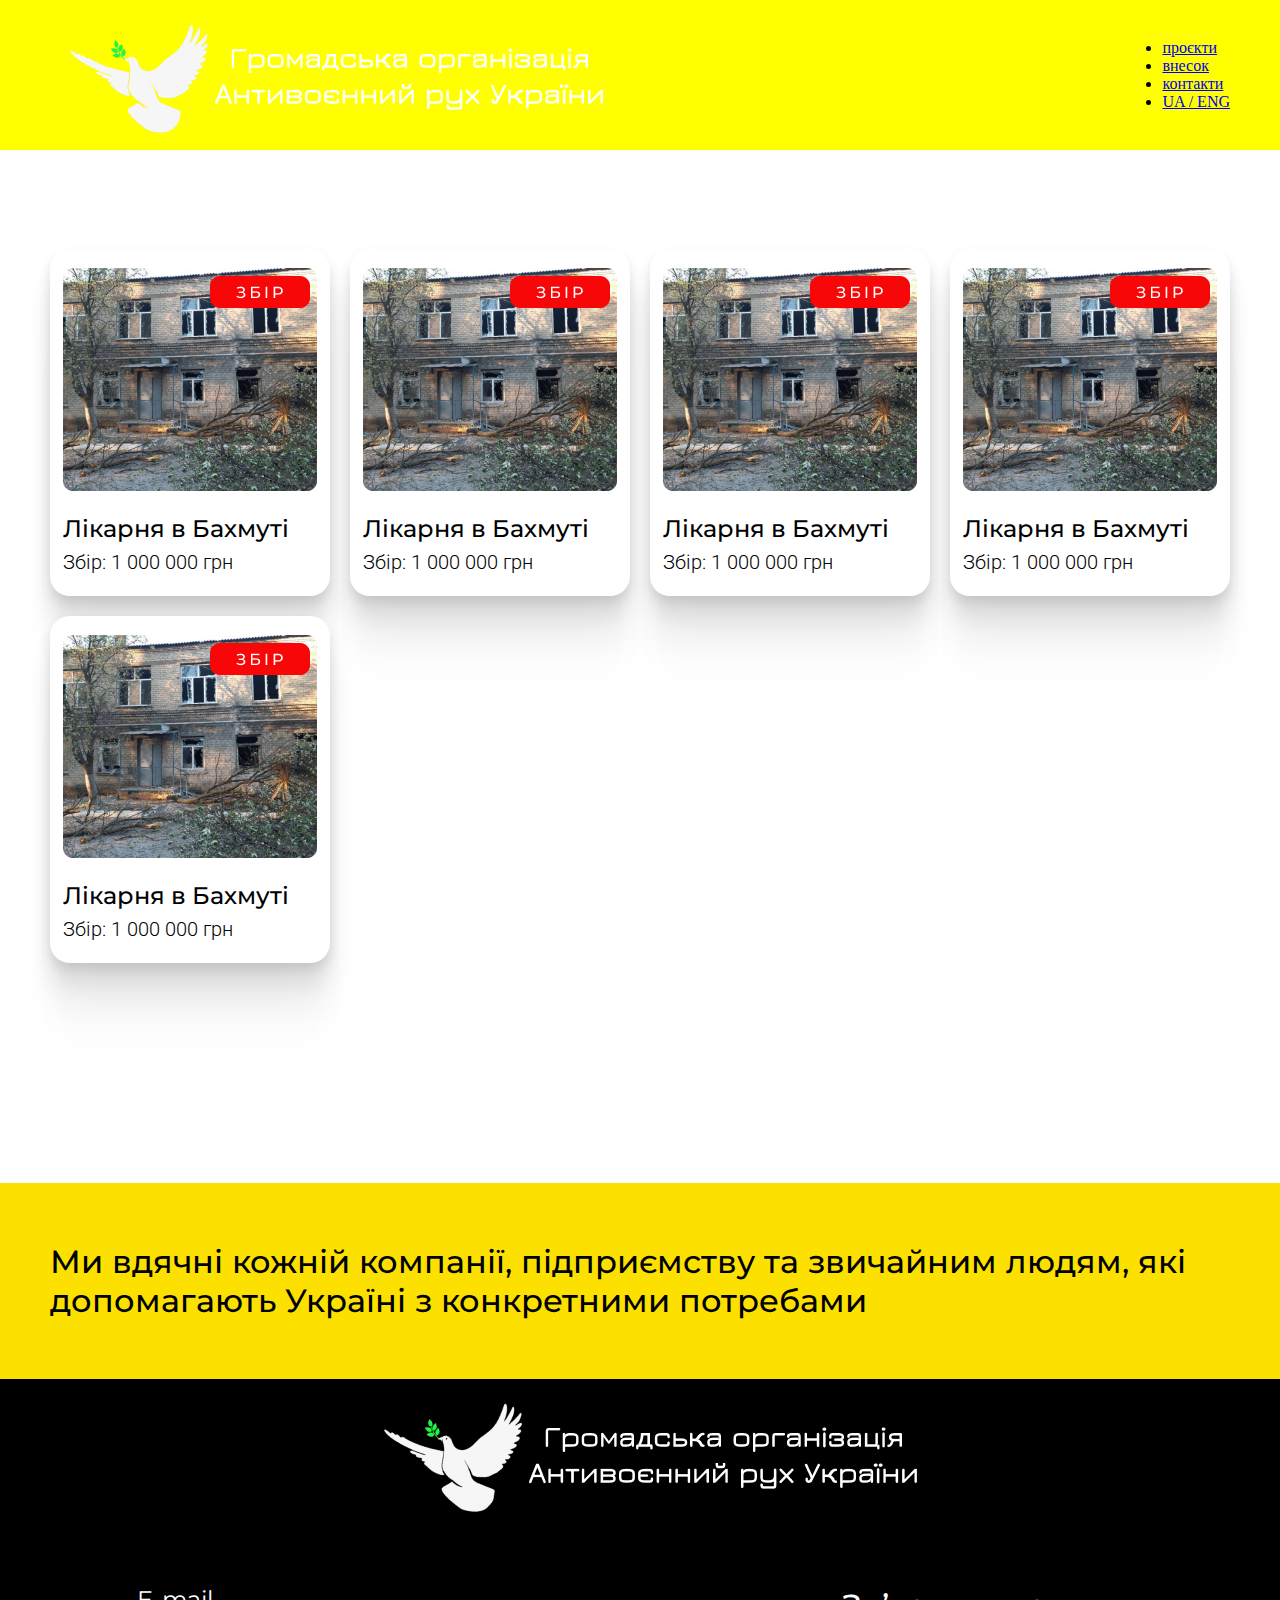
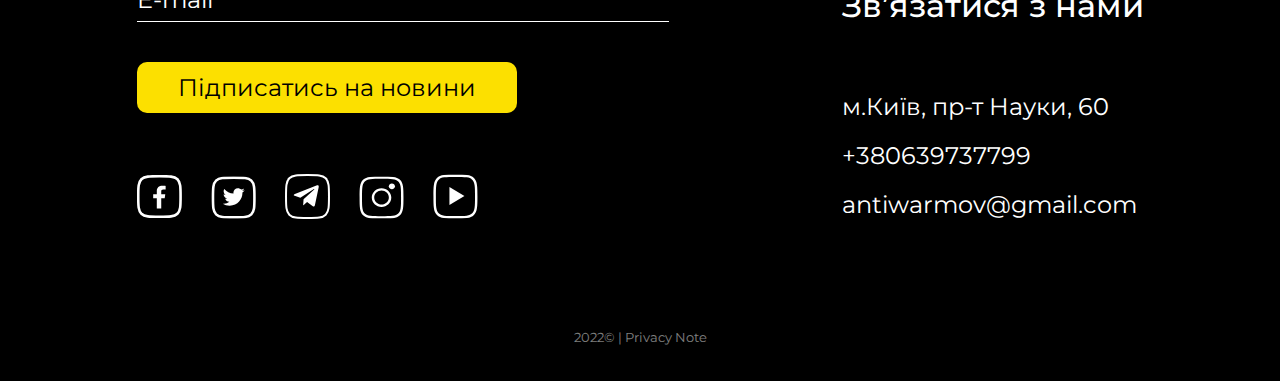
==== projects.html @ b01fefed "add burger" ====
<!doctype html>
<html lang="en">
<head>
    <meta charset="UTF-8">
    <meta name="viewport"
          content="width=device-width, user-scalable=no, initial-scale=1.0, maximum-scale=1.0, minimum-scale=1.0">
    <meta http-equiv="X-UA-Compatible" content="ie=edge">
    <title>Projects</title>
    <link rel="stylesheet" href="css/style.css">
</head>
<body>
<header class="header_main">
  <div class="container">
    <div class="logo">
      <img src="images/logo_3.png" alt="logo">
    </div>
    <nav>
      <ul>
        <li><a class="header_link" target="_blank" href="projects.html">проєкти</a> </li>
        <li><a class="header_link"  href="#">внесок</a> </li>
        <li><a class="header_link"  href="#">контакти</a> </li>
        <li><a class="header_link" href="#">UA / ENG </a> </li>
      </ul>
    </nav>
  </div>
</header>
<main>
    <section class="project">
        <div class="container">
            <div class="project_box">
                <div class="project_item">
                    <div class="project_image">
                        <img src="images/hospital.jpg" alt="Hospital">
                    </div>
                    <h4>Лікарня в Бахмуті</h4>
                    <a href="#">Збір: 1 000 000 грн  </a>
                </div>
                <div class="project_item">
                    <div class="project_image">
                        <img src="images/hospital.jpg" alt="Hospital">
                    </div>
                    <h4>Лікарня в Бахмуті</h4>
                    <a href="#">Збір: 1 000 000 грн  </a>
                </div>
                <div class="project_item">
                    <div class="project_image">
                        <img src="images/hospital.jpg" alt="Hospital">
                    </div>
                    <h4>Лікарня в Бахмуті</h4>
                    <a href="#">Збір: 1 000 000 грн  </a>
                </div>
                <div class="project_item">
                    <div class="project_image">
                        <img src="images/hospital.jpg" alt="Hospital">
                    </div>
                    <h4>Лікарня в Бахмуті</h4>
                    <a href="#">Збір: 1 000 000 грн  </a>
                </div>
                <div class="project_item">
                    <div class="project_image">
                        <img src="images/hospital.jpg" alt="Hospital">
                    </div>
                    <h4>Лікарня в Бахмуті</h4>
                    <a href="#">Збір: 1 000 000 грн  </a>
                </div>
            </div>

        </div>
    </section>
    <section class="graceful">
        <div class="container">
            <p>Ми вдячні кожній компанії, підприємству та звичайним людям, які допомагають Україні з конкретними потребами</p>
        </div>
    </section>
</main>
<footer>
    <div class="container">
        <div class="logo">
            <img src="images/logo_3.png" alt="logo">
        </div>
        <div class="footer_box">
            <div class="box_items">
                <form action="#" method=# class="items_form">
                    <input type="email" placeholder="E-mail">
                    <button type="submit">Підписатись на новини</button>
                </form>
                <div class="footer_links">
                    <a href="#" target="_blank"><img src="images/facebook_footer.svg" alt="Facebook"> </a>
                    <a href="#" target="_blank"><img src="images/twitter_footer.svg" alt="Twitter"> </a>
                    <a href="#" target="_blank"><img src="images/telegram_footer.svg" alt="Telegram"> </a>
                    <a href="#" target="_blank"><img src="images/instagram_footer.svg" alt="Instagram"> </a>
                    <a href="#" target="_blank"><img src="images/youtube_footer.svg" alt="Youtube"> </a>
                </div>
            </div>
            <ul class="list">
                <li>Зв’язатися з нами</li>
                <li>м.Київ, пр-т Науки, 60</li>
                <li>+380639737799</li>
                <li>antiwarmov@gmail.com</li>
            </ul>
        </div>
        <p class="text">2022© | Privacy Note</p>
    </div>
</footer>
</body>
</html>
---- css/style.css ----
@import url("https://fonts.googleapis.com/css2?family=Montserrat:wght@300;400;500;700&family=Roboto:wght@300&display=swap");
* {
  padding: 0;
  margin: 0;
  box-sizing: border-box;
}

.container {
  max-width: 1180px;
  margin: auto;
}

.header_main {
  background-color: yellow;
  position: static;
}

header {
  position: absolute;
  width: 100%;
}
header .container {
  display: flex;
  justify-content: space-between;
  align-items: center;
}
header .container .logo {
  max-width: 553px;
  position: relative;
  z-index: 3;
}
header .container .logo img {
  width: 100%;
  display: block;
}
@media screen and (max-width: 767px) {
  header .container .nav-but-wrap {
    display: inline-block;
  }
}
header .container .nav ul {
  display: flex;
}
@media screen and (max-width: 975px) {
  header .container .nav ul {
    display: block;
  }
}
header .container .nav ul li {
  list-style: none;
  margin-right: 49px;
}
@media screen and (max-width: 1130px) {
  header .container .nav ul li {
    margin-right: 23px;
  }
}
@media screen and (max-width: 975px) {
  header .container .nav ul li {
    margin-top: 15px;
  }
}
header .container .nav ul li:last-of-type {
  margin-right: 0;
}
header .container .nav ul li .header_link:hover {
  color: #979797;
}
header .container .nav ul li a {
  display: inline-block;
  text-decoration: none;
  font-family: "Montserrat", sans-serif;
  font-style: normal;
  font-weight: 700;
  font-size: 21px;
  line-height: 32px;
  text-align: center;
  text-transform: uppercase;
  color: #FFFFFF;
}
@media screen and (max-width: 1060px) {
  header .container .nav ul li a {
    font-size: 17px;
  }
}
@media screen and (max-width: 975px) {
  header .container .nav ul li a {
    font-size: 21px;
  }
}
header .container .nav ul li a:hover {
  color: yellow;
}
header .container .nav .burger_links {
  display: none;
  margin-bottom: 102px;
}
header .container .nav .burger_links a {
  margin-right: 25px;
  text-decoration: none;
}
header .container .nav .burger_links a:last-of-type {
  margin-right: 0;
}
header .container .nav .burger_links a img:hover {
  transform: scale(1.2);
}

.main_banner {
  background-image: url("../images/main_banner.png");
  background-size: cover;
  height: 100vh;
}
.main_banner .container .main_box {
  padding-top: 250px;
}
@media screen and (max-width: 1150px) {
  .main_banner .container .main_box {
    display: flex;
    flex-direction: column;
    align-items: center;
  }
}
.main_banner .container .main_box h2 {
  font-family: "Montserrat", sans-serif;
  font-style: normal;
  font-weight: 400;
  font-size: 32px;
  line-height: 38px;
  color: #FFFFFF;
  max-width: 540px;
  margin-bottom: 60px;
}
@media screen and (max-width: 1150px) {
  .main_banner .container .main_box h2 {
    font-size: 25px;
    margin-bottom: 30px;
    line-height: 34px;
  }
}
@media screen and (max-width: 975px) {
  .main_banner .container .main_box h2 {
    margin-bottom: 24px;
  }
}
@media screen and (max-width: 499px) {
  .main_banner .container .main_box h2 {
    font-size: 22px;
    margin-bottom: 15px;
  }
}
@media screen and (max-width: 350px) {
  .main_banner .container .main_box h2 {
    font-size: 20px;
    margin-bottom: 10px;
  }
}
.main_banner .container .main_box a {
  font-family: "Montserrat", sans-serif;
  font-style: normal;
  font-weight: 400;
  font-size: 24px;
  line-height: 29px;
  display: inline-block;
  color: #000000;
  text-decoration: none;
  background: #FCE000;
  border-radius: 10px;
  padding: 10px 48px;
  max-width: 299px;
  margin-bottom: 21px;
}
@media screen and (max-width: 1150px) {
  .main_banner .container .main_box a {
    margin-bottom: 17px;
  }
}
@media screen and (max-width: 975px) {
  .main_banner .container .main_box a {
    margin-bottom: 13px;
  }
}
@media screen and (max-width: 499px) {
  .main_banner .container .main_box a {
    padding: 8px 40px;
    margin-bottom: 10px;
  }
}
.main_banner .container .main_box a:hover {
  background-color: royalblue;
  color: yellow;
}
.main_banner .container .main_box h4 {
  font-family: "Montserrat", sans-serif;
  font-style: normal;
  font-weight: 400;
  font-size: 25px;
  line-height: 29px;
  display: flex;
  align-items: center;
  text-align: justify;
  color: #FFFFFF;
}
@media screen and (max-width: 1150px) {
  .main_banner .container .main_box {
    font-size: 20px;
  }
}
@media screen and (max-width: 350px) {
  .main_banner .container .main_box {
    font-size: 18px;
  }
}

.power {
  padding: 60px 0;
}
.power .container {
  display: flex;
  justify-content: space-between;
  align-items: center;
}
@media screen and (max-width: 1080px) {
  .power .container {
    flex-direction: column;
    justify-content: space-between;
    align-items: center;
  }
}
.power .container .power_box {
  max-width: 591px;
}
.power .container .power_box h1 {
  font-family: "Montserrat", sans-serif;
  font-style: normal;
  font-weight: 700;
  font-size: 110px;
  line-height: 76px;
  text-align: center;
  color: #000000;
  max-width: 591px;
  margin-bottom: 15px;
}
@media screen and (max-width: 610px) {
  .power .container .power_box h1 {
    font-size: 90px;
  }
}
@media screen and (max-width: 482px) {
  .power .container .power_box h1 {
    font-size: 80px;
  }
}
@media screen and (max-width: 423px) {
  .power .container .power_box h1 {
    font-size: 70px;
  }
}
@media screen and (max-width: 350px) {
  .power .container .power_box h1 {
    font-size: 60px;
  }
}
.power .container .power_box h3 {
  font-family: "Montserrat", sans-serif;
  font-style: normal;
  font-weight: 300;
  font-size: 48px;
  line-height: 70px;
  text-align: center;
  letter-spacing: 0.21em;
  color: #000000;
}
.power .container .power_second_box p {
  font-family: "Roboto", sans-serif;
  font-style: normal;
  font-weight: 300;
  font-size: 32px;
  line-height: 39px;
  color: #000000;
  margin-bottom: 20px;
  max-width: 479px;
}
@media screen and (max-width: 500px) {
  .power .container .power_second_box p {
    margin-left: 10px;
  }
}
.power .container .power_second_box a {
  text-decoration: none;
  background: #FCE000;
  border-radius: 10px;
  padding: 10px 48px;
  font-family: "Montserrat", sans-serif;
  font-style: normal;
  font-weight: 400;
  font-size: 24px;
  line-height: 29px;
  text-align: justify;
  color: #000000;
}
@media screen and (max-width: 500px) {
  .power .container .power_second_box a {
    margin-left: 10px;
  }
}
.power .container .power_second_box a:hover {
  background-color: royalblue;
  color: yellow;
}

.description {
  background-color: #FCE000;
  padding: 46px 0 31px;
}
@media screen and (max-width: 1190px) {
  .description {
    padding: 46px 10px 31px;
  }
}
.description .description_info p {
  font-family: "Roboto", sans-serif;
  font-style: normal;
  font-weight: 300;
  font-size: 24px;
  line-height: 29px;
  text-align: justify;
  color: #000000;
}
.description .description_info p:first-of-type {
  margin-bottom: 54px;
}

.invincibility {
  margin-top: 60px;
}
.invincibility .container {
  box-shadow: 0 258px 103px rgba(0, 0, 0, 0.01), 0 145px 87px rgba(0, 0, 0, 0.05), 0 64px 64px rgba(0, 0, 0, 0.09), 0 16px 35px rgba(0, 0, 0, 0.1), 0 0 0 rgba(0, 0, 0, 0.1);
  border-radius: 20px;
  background: #FFFFFF;
  padding: 60px 0 88px;
  display: flex;
  flex-direction: column;
  justify-content: center;
  align-items: center;
}
@media screen and (max-width: 1100px) {
  .invincibility .container {
    margin-left: 10px;
    margin-right: 10px;
  }
}
.invincibility .container h3 {
  font-family: "Montserrat", sans-serif;
  font-style: normal;
  font-weight: 300;
  font-size: 48px;
  line-height: 70px;
  display: flex;
  align-items: center;
  text-align: center;
  letter-spacing: 0.21em;
  color: #000000;
  max-width: 580px;
  margin-bottom: 20px;
}
@media screen and (max-width: 485px) {
  .invincibility .container h3 {
    font-size: 38px;
  }
}
@media screen and (max-width: 390px) {
  .invincibility .container h3 {
    font-size: 30px;
  }
}
.invincibility .container h4 {
  font-family: "Montserrat", sans-serif;
  font-style: normal;
  font-weight: 400;
  font-size: 32px;
  line-height: 39px;
  display: flex;
  align-items: center;
  text-align: center;
  color: #000000;
  max-width: 980px;
  margin-bottom: 40px;
}
.invincibility .container .invincibility_image {
  max-width: 780px;
  margin-bottom: 60px;
}
.invincibility .container .invincibility_image img {
  display: block;
  width: 100%;
}
.invincibility .container p {
  max-width: 980px;
  margin-bottom: 60px;
  font-family: "Roboto", sans-serif;
  font-style: normal;
  font-weight: 300;
  font-size: 24px;
  line-height: 29px;
  display: flex;
  align-items: center;
  text-align: justify;
  color: #000000;
}
.invincibility .container .invincibility_link a {
  text-decoration: none;
  text-align: justify;
  font-family: "Montserrat", sans-serif;
  font-style: normal;
  font-weight: 400;
  font-size: 24px;
  line-height: 29px;
  color: #000000;
  background: #FCE000;
  border-radius: 10px;
  padding: 10px 53px;
  display: inline-block;
}
.invincibility .container .invincibility_link a:hover {
  background-color: royalblue;
  color: yellow;
}

.find_us {
  margin-top: 60px;
}
.find_us .container {
  background: #FFFFFF;
  box-shadow: 0 132px 53px rgba(0, 0, 0, 0.01), 0 74px 45px rgba(0, 0, 0, 0.05), 0 33px 33px rgba(0, 0, 0, 0.09), 0 8px 18px rgba(0, 0, 0, 0.1), 0 0 0 rgba(0, 0, 0, 0.1);
  border-radius: 20px;
  padding: 40px 0;
}
@media screen and (max-width: 1200px) {
  .find_us .container {
    margin: 0 10px;
  }
}
.find_us .container .find_us_form {
  margin-bottom: 44px;
  display: flex;
  justify-content: space-around;
}
@media screen and (max-width: 857px) {
  .find_us .container .find_us_form {
    flex-direction: column;
    align-items: center;
  }
}
.find_us .container .find_us_form ::placeholder {
  font-family: "Montserrat", sans-serif;
  font-style: normal;
  font-weight: 400;
  font-size: 24px;
  line-height: 29px;
  text-align: justify;
  color: #979797;
}
.find_us .container .find_us_form input {
  width: 479px;
  border-top: 0;
  border-right: 0;
  border-left: 0;
  border-bottom: 1px solid #000000;
  padding: 10px 0;
}
@media screen and (max-width: 857px) {
  .find_us .container .find_us_form input {
    margin-bottom: 20px;
    width: 380px;
  }
}
@media screen and (max-width: 420px) {
  .find_us .container .find_us_form input {
    width: 290px;
  }
}
.find_us .container .find_us_form button {
  padding: 11px 41px;
  background: #FCE000;
  border-radius: 10px;
  border: none;
  font-family: "Montserrat", sans-serif;
  font-style: normal;
  font-weight: 400;
  font-size: 24px;
  line-height: 29px;
  text-align: justify;
  color: #000000;
  cursor: pointer;
  max-width: 380px;
}
@media screen and (max-width: 420px) {
  .find_us .container .find_us_form button {
    max-width: 290px;
    padding: 11px 21px;
    font-size: 18px;
    line-height: 25px;
  }
}
.find_us .container .find_us_form button:hover {
  background-color: royalblue;
  color: yellow;
}
.find_us .container .find_us_links {
  display: flex;
  justify-content: center;
}
.find_us .container .find_us_links a {
  margin-right: 80px;
}
@media screen and (max-width: 420px) {
  .find_us .container .find_us_links a {
    margin-right: 40px;
  }
}
.find_us .container .find_us_links a:last-of-type {
  margin-right: 0;
}

.graceful {
  margin-top: 60px;
  padding: 59px 0;
  background-color: #FCE000;
}
@media screen and (max-width: 1190px) {
  .graceful {
    padding: 59px 10px;
  }
}
.graceful p {
  font-family: "Montserrat", sans-serif;
  font-style: normal;
  font-weight: 500;
  font-size: 32px;
  line-height: 39px;
  color: #000000;
}

.last_news {
  padding: 65px 0;
}
.last_news .container h3 {
  margin-bottom: 33px;
  font-family: "Montserrat", sans-serif;
  font-style: normal;
  font-weight: 500;
  font-size: 36px;
  line-height: 70px;
  text-align: left;
  letter-spacing: 0.21em;
  color: #000000;
}
@media screen and (max-width: 1078px) {
  .last_news .container h3 {
    margin-left: 10px;
  }
}
.last_news .container .last_news_box {
  display: flex;
  flex-wrap: wrap;
  justify-content: space-between;
}
.last_news .container .last_news_box .last_news_items {
  max-width: 553px;
  border-bottom: 1px solid #000000;
  display: flex;
  justify-content: center;
}
@media screen and (max-width: 1078px) {
  .last_news .container .last_news_box .last_news_items {
    margin-top: 20px;
    margin-left: 10px;
  }
}
@media screen and (max-width: 1078px) {
  .last_news .container .last_news_box .last_news_items:nth-child(2) .arrow {
    top: 9px;
    right: -8px;
  }
}
.last_news .container .last_news_box .last_news_items:last-of-type {
  margin-top: 20px;
}
.last_news .container .last_news_box .last_news_items p {
  font-family: "Roboto", sans-serif;
  font-style: normal;
  font-weight: 400;
  font-size: 20px;
  line-height: 29px;
  color: #000000;
  margin-right: 10px;
}
.last_news .container .last_news_box .last_news_items .arrow {
  box-sizing: border-box;
  position: relative;
  top: 27px;
  right: 10px;
  display: inline-block;
  width: 13px;
  height: 13px;
  border-top: 3px solid;
  transform: rotate(46deg);
  border-right: 3px solid;
}
@media screen and (max-width: 1078px) {
  .last_news .container .last_news_box .last_news_items .arrow {
    top: 24px;
  }
}
@media screen and (max-width: 550px) {
  .last_news .container .last_news_box .last_news_items .arrow {
    display: none;
  }
}
.last_news .container .last_news_box .last_news_items .arrow:after {
  content: "";
  display: inline-block;
  box-sizing: border-box;
  position: relative;
  transform: rotate(-45deg);
  width: 14px;
  height: 2px;
  background: currentColor;
  top: -8px;
  right: 3px;
}
.last_news .container .last_news_box a {
  text-decoration: none;
  font-family: "Roboto", sans-serif;
  font-style: normal;
  font-weight: 300;
  font-size: 24px;
  line-height: 29px;
  color: #000000;
  display: inline-block;
}
.last_news .last_news_link {
  margin-top: 40px;
  max-width: 211px;
  border-bottom: 1px solid #000000;
}
@media screen and (max-width: 1078px) {
  .last_news .last_news_link {
    margin-left: 10px;
  }
}
.last_news .last_news_link a {
  text-decoration: none;
  font-family: "Roboto", sans-serif;
  font-style: normal;
  font-weight: 400;
  font-size: 20px;
  line-height: 29px;
  text-align: justify;
  color: #000000;
}

footer {
  background-color: black;
  padding-bottom: 31px;
}
footer .container .logo {
  max-width: 553px;
  margin: auto;
}
footer .container .logo img {
  width: 100%;
  display: block;
}
footer .container .footer_box {
  margin-top: 57px;
  display: flex;
  justify-content: space-around;
}
footer .container .footer_box .box_items .items_form {
  display: flex;
  flex-direction: column;
}
footer .container .footer_box .box_items .items_form ::placeholder {
  font-family: "Montserrat", sans-serif;
  font-style: normal;
  font-weight: 400;
  font-size: 24px;
  line-height: 29px;
  text-align: justify;
  color: white;
}
footer .container .footer_box .box_items .items_form input {
  width: 532px;
  border-bottom: 1px solid #FFFFFF;
  border-top: 0;
  border-right: 0;
  border-left: 0;
  padding: 10px 0;
  background-color: black;
  margin-bottom: 40px;
  color: white;
}
footer .container .footer_box .box_items .items_form button {
  padding: 11px 41px;
  max-width: 380px;
  background: #FCE000;
  border-radius: 10px;
  border: none;
  font-family: "Montserrat", sans-serif;
  font-style: normal;
  font-weight: 400;
  font-size: 24px;
  line-height: 29px;
  text-align: justify;
  color: #000000;
  cursor: pointer;
  margin-bottom: 61px;
}
footer .container .footer_box .box_items .items_form button:hover {
  background-color: royalblue;
  color: yellow;
}
footer .container .footer_box .box_items .footer_links {
  margin-bottom: 102px;
}
footer .container .footer_box .box_items .footer_links a {
  margin-right: 25px;
  text-decoration: none;
}
footer .container .footer_box .box_items .footer_links a:last-of-type {
  margin-right: 0;
}
footer .container .footer_box .box_items .footer_links a img:hover {
  transform: scale(1.2);
}
footer .container .footer_box .list li {
  margin-bottom: 10px;
  font-family: "Montserrat", sans-serif;
  font-style: normal;
  font-weight: 400;
  font-size: 24px;
  line-height: 39px;
  display: flex;
  align-items: center;
  color: #FFFFFF;
}
footer .container .footer_box .list li:hover {
  transform: scale(1.1);
}
footer .container .footer_box .list li:first-of-type {
  font-family: "Montserrat", sans-serif;
  font-style: normal;
  font-weight: 500;
  font-size: 32px;
  line-height: 39px;
  display: flex;
  align-items: center;
  color: #FFFFFF;
  margin-bottom: 62px;
}
footer .container .text {
  font-family: "Montserrat", sans-serif;
  font-style: normal;
  font-weight: 400;
  font-size: 13px;
  line-height: 25px;
  text-align: center;
  color: rgba(255, 255, 255, 0.5);
}

.donations {
  padding-top: 99px;
  padding-bottom: 80px;
}
.donations .container {
  max-width: 950px;
}
.donations .container .donations_box {
  display: flex;
  justify-content: space-between;
  flex-wrap: wrap;
  margin-bottom: 80px;
}
.donations .container .donations_box .owl-stage {
  display: flex;
  justify-content: space-around;
}
.donations .container .donations_box .owl-stage .owl-item {
  max-width: 290px;
}
.donations .container .donations_box .donations_item {
  padding: 19px 13px;
  background: #FFFFFF;
  box-shadow: 0 89px 36px rgba(0, 0, 0, 0.01), 0 50px 30px rgba(0, 0, 0, 0.05), 0 22px 22px rgba(0, 0, 0, 0.09), 0 6px 12px rgba(0, 0, 0, 0.1), 0 0 0 rgba(0, 0, 0, 0.1);
  border-radius: 20px;
}
.donations .container .donations_box .donations_item .donations_image {
  max-width: 254px;
  margin-bottom: 18px;
}
.donations .container .donations_box .donations_item .donations_image img {
  width: 100%;
  display: block;
}
.donations .container .donations_box .donations_item h4 {
  font-family: "Montserrat", sans-serif;
  font-style: normal;
  font-weight: 500;
  font-size: 24px;
  line-height: 39px;
  color: #000000;
}
.donations .container .donations_box .donations_item a {
  font-family: "Roboto", sans-serif;
  text-decoration: none;
  font-style: normal;
  font-weight: 300;
  font-size: 20px;
  line-height: 29px;
  color: #000000;
}
.donations .container .donations_link {
  max-width: 450px;
  margin: auto;
}
.donations .container .donations_link a {
  font-family: "Montserrat", sans-serif;
  font-style: normal;
  font-weight: 400;
  font-size: 22px;
  line-height: 29px;
  color: #FFFFFF;
  text-decoration: none;
  text-align: center;
  display: inline-block;
  padding: 12px 47px;
  background: #000000;
  border-radius: 10px;
}
.donations .container .donations_link a:hover {
  color: black;
  background-color: yellow;
}

.help {
  background: #FCE000;
  padding: 59px 0 53px;
}
@media screen and (max-width: 1190px) {
  .help {
    padding: 59px 10px 53px;
  }
}
.help p {
  font-family: "Montserrat", sans-serif;
  font-style: normal;
  font-weight: 500;
  font-size: 32px;
  line-height: 39px;
  color: #000000;
}

.project {
  padding-top: 99px;
  padding-bottom: 80px;
}
.project .container .project_box {
  display: flex;
  justify-content: space-between;
  flex-wrap: wrap;
  margin-bottom: 80px;
}
.project .container .project_box .project_item {
  padding: 19px 13px;
  background: #FFFFFF;
  box-shadow: 0 89px 36px rgba(0, 0, 0, 0.01), 0 50px 30px rgba(0, 0, 0, 0.05), 0 22px 22px rgba(0, 0, 0, 0.09), 0 6px 12px rgba(0, 0, 0, 0.1), 0 0 0 rgba(0, 0, 0, 0.1);
  border-radius: 20px;
}
.project .container .project_box .project_item:last-of-type {
  margin-top: 20px;
}
.project .container .project_box .project_item .project_image {
  max-width: 254px;
  margin-bottom: 18px;
}
.project .container .project_box .project_item .project_image img {
  width: 100%;
  display: block;
}
.project .container .project_box .project_item h4 {
  font-family: "Montserrat", sans-serif;
  font-style: normal;
  font-weight: 500;
  font-size: 24px;
  line-height: 39px;
  color: #000000;
}
.project .container .project_box .project_item a {
  font-family: "Roboto", sans-serif;
  text-decoration: none;
  font-style: normal;
  font-weight: 300;
  font-size: 20px;
  line-height: 29px;
  color: #000000;
}

/*# sourceMappingURL=style.css.map */
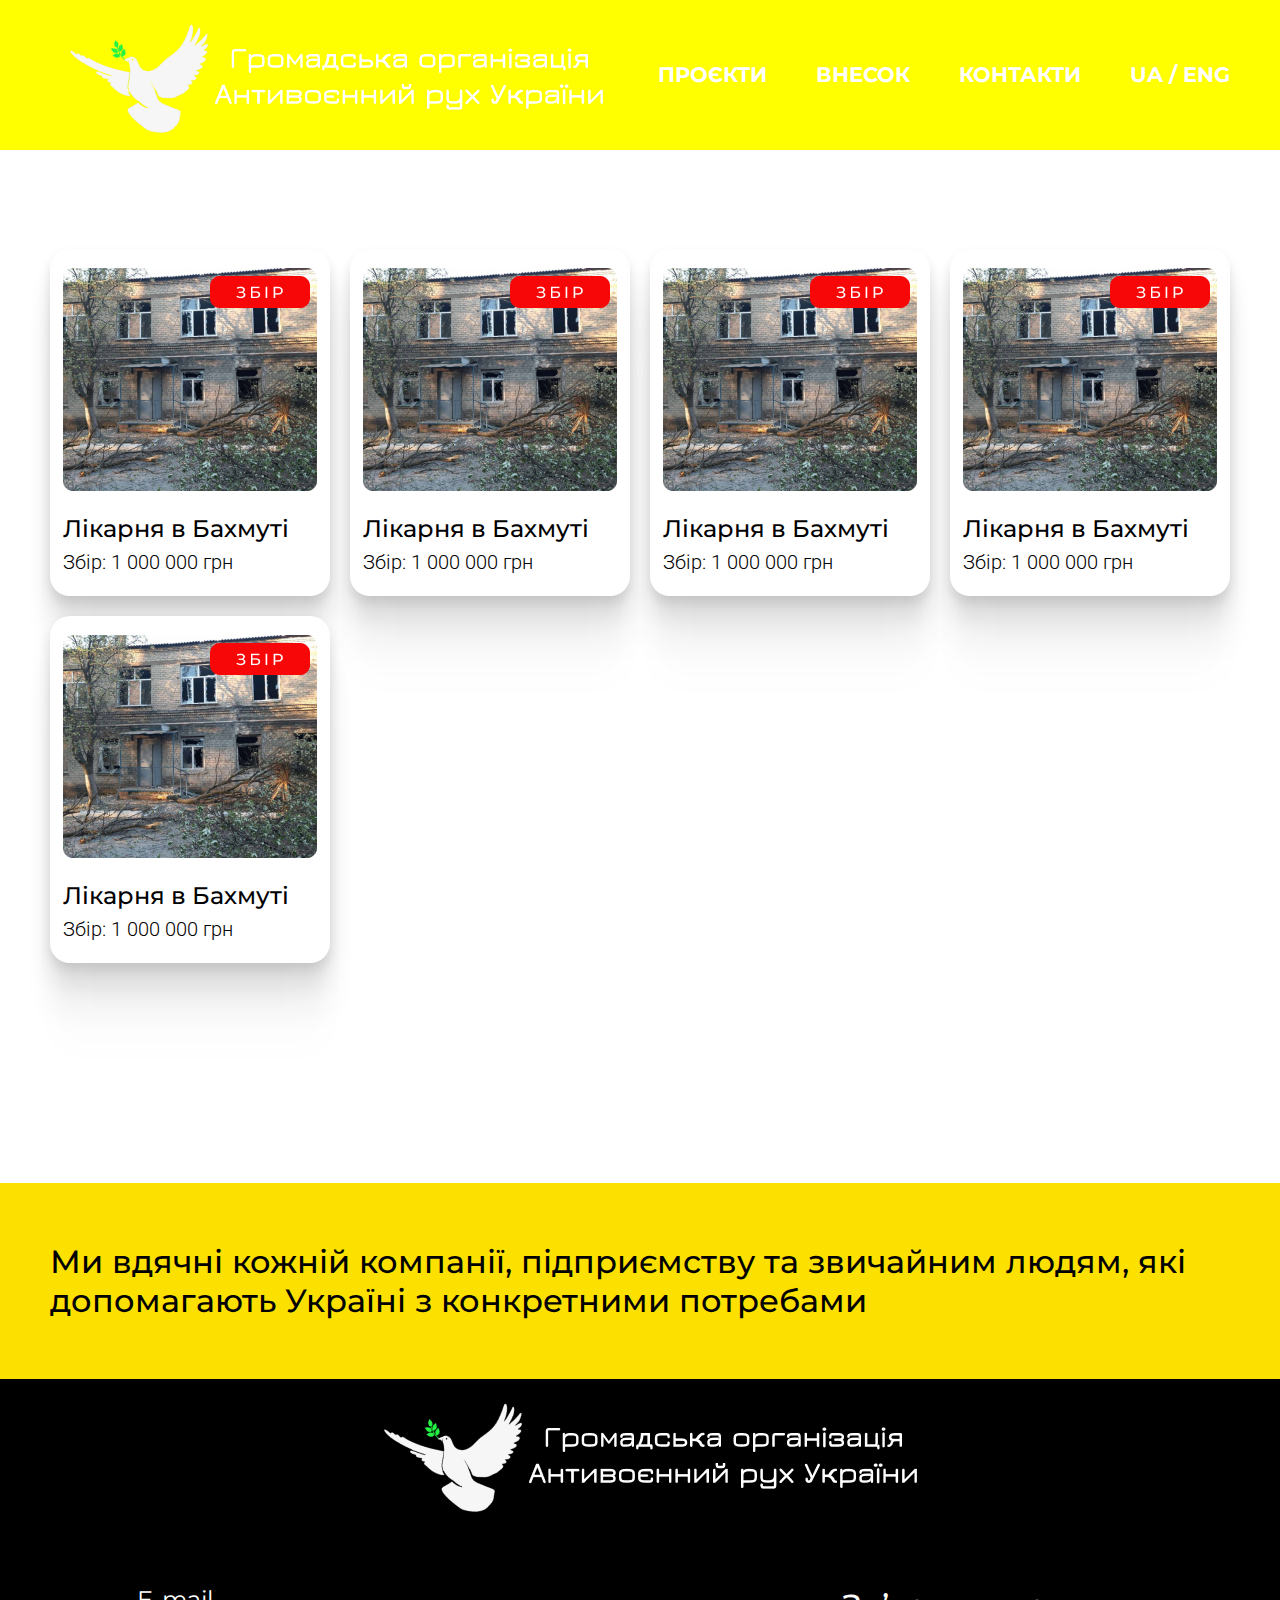
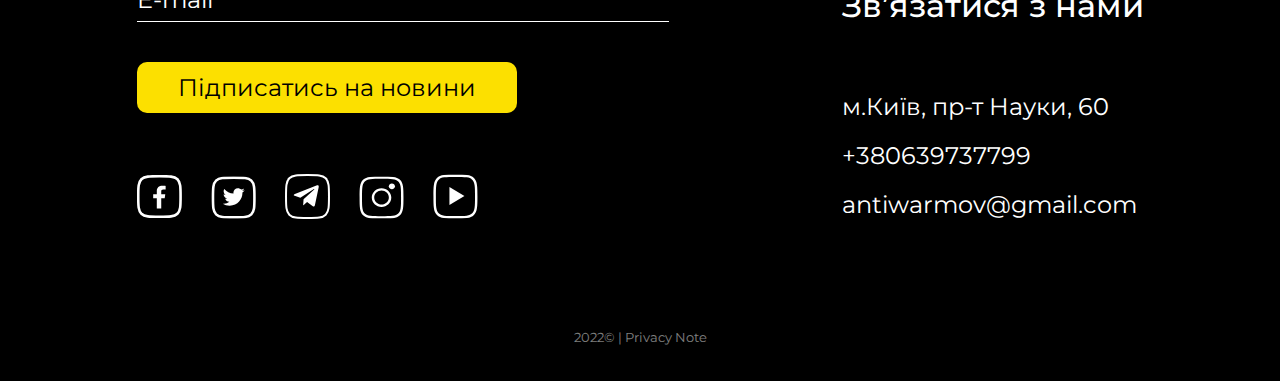
==== commit fb76c11d: "add burger" ====
--- a/projects.html
+++ b/projects.html
@@ -7,22 +7,40 @@
     <meta http-equiv="X-UA-Compatible" content="ie=edge">
     <title>Projects</title>
     <link rel="stylesheet" href="css/style.css">
+    <link rel="stylesheet" href="css/media.css">
+    <link rel="stylesheet" href="css/menu.css">
 </head>
 <body>
 <header class="header_main">
-  <div class="container">
-    <div class="logo">
-      <img src="images/logo_3.png" alt="logo">
+    <div class="container">
+        <div class="logo">
+            <a href="#"><img src="images/logo_3.png" alt="logo"></a>
+        </div>
+        <div class="nav-but-wrap">
+            <div class="menu-icon hover-target">
+                <span class="menu-icon__line menu-icon__line-left"></span>
+                <span class="menu-icon__line"></span>
+                <span class="menu-icon__line menu-icon__line-right"></span>
+            </div>
+        </div>
+        <nav class="nav">
+            <div class="nav__content">
+                <ul class="nav__list">
+                    <li class="nav__list-item"><a href="projects.html" class="header_link">проєкти</a></li>
+                    <li class="nav__list-item"><a href="#" class="header_link">внесок</a></li>
+                    <li class="nav__list-item"><a href="#" class="header_link">контакти</a></li>
+                    <li class="nav__list-item"><a href="#" class="header_link">UA / ENG</a></li>
+                </ul>
+                <div class="burger_links">
+                    <a href="#" target="_blank"><img src="images/facebook_footer.svg" alt="Facebook"> </a>
+                    <a href="#" target="_blank"><img src="images/twitter_footer.svg" alt="Twitter"> </a>
+                    <a href="#" target="_blank"><img src="images/telegram_footer.svg" alt="Telegram"> </a>
+                    <a href="#" target="_blank"><img src="images/instagram_footer.svg" alt="Instagram"> </a>
+                    <a href="#" target="_blank"><img src="images/youtube_footer.svg" alt="Youtube"> </a>
+                </div>
+            </div>
+        </nav>
     </div>
-    <nav>
-      <ul>
-        <li><a class="header_link" target="_blank" href="projects.html">проєкти</a> </li>
-        <li><a class="header_link"  href="#">внесок</a> </li>
-        <li><a class="header_link"  href="#">контакти</a> </li>
-        <li><a class="header_link" href="#">UA / ENG </a> </li>
-      </ul>
-    </nav>
-  </div>
 </header>
 <main>
     <section class="project">
--- a/css/style.css
+++ b/css/style.css
@@ -678,9 +678,20 @@
   display: flex;
   justify-content: space-around;
 }
+@media screen and (max-width: 845px) {
+  footer .container .footer_box {
+    flex-direction: column;
+    align-items: center;
+  }
+}
 footer .container .footer_box .box_items .items_form {
   display: flex;
   flex-direction: column;
+}
+@media screen and (max-width: 390px) {
+  footer .container .footer_box .box_items .items_form {
+    display: none;
+  }
 }
 footer .container .footer_box .box_items .items_form ::placeholder {
   font-family: "Montserrat", sans-serif;
@@ -702,6 +713,11 @@
   margin-bottom: 40px;
   color: white;
 }
+@media screen and (max-width: 845px) {
+  footer .container .footer_box .box_items .items_form input {
+    width: 350px;
+  }
+}
 footer .container .footer_box .box_items .items_form button {
   padding: 11px 41px;
   max-width: 380px;
@@ -718,6 +734,12 @@
   cursor: pointer;
   margin-bottom: 61px;
 }
+@media screen and (max-width: 845px) {
+  footer .container .footer_box .box_items .items_form button {
+    width: 350px;
+    padding: 7px 20px;
+  }
+}
 footer .container .footer_box .box_items .items_form button:hover {
   background-color: royalblue;
   color: yellow;
@@ -728,6 +750,11 @@
 footer .container .footer_box .box_items .footer_links a {
   margin-right: 25px;
   text-decoration: none;
+}
+@media screen and (max-width: 391px) {
+  footer .container .footer_box .box_items .footer_links a {
+    margin-right: 18px;
+  }
 }
 footer .container .footer_box .box_items .footer_links a:last-of-type {
   margin-right: 0;
@@ -780,15 +807,7 @@
 .donations .container .donations_box {
   display: flex;
   justify-content: space-between;
-  flex-wrap: wrap;
   margin-bottom: 80px;
-}
-.donations .container .donations_box .owl-stage {
-  display: flex;
-  justify-content: space-around;
-}
-.donations .container .donations_box .owl-stage .owl-item {
-  max-width: 290px;
 }
 .donations .container .donations_box .donations_item {
   padding: 19px 13px;
--- a/css/media.css
+++ b/css/media.css
@@ -0,0 +1,125 @@
+@media only screen and (max-width: 767px) {
+    .nav {
+        position: fixed;
+        z-index: 2;
+        left: 0;
+        top: 0;
+    }
+    .nav:before, .nav:after {
+        content: "";
+        position: fixed;
+        width: 100vw;
+        height: 100vh;
+        background: rgba(20, 21, 26,0.6);
+        border-bottom-left-radius: 200%;
+        z-index: -1;
+        -webkit-transition: -webkit-transform cubic-bezier(0.77, 0, 0.175, 1) 0.6s, border-radius linear 0.8s;
+        transition: -webkit-transform cubic-bezier(0.77, 0, 0.175, 1) 0.6s, border-radius linear 0.8s;
+        transition: transform cubic-bezier(0.77, 0, 0.175, 1) 0.6s, border-radius linear 0.8s;
+        transition: transform cubic-bezier(0.77, 0, 0.175, 1) 0.6s, -webkit-transform cubic-bezier(0.77, 0, 0.175, 1) 0.6s, border-radius linear 0.8s;
+        -webkit-transform: translateX(100%) translateY(-100%);
+        transform: translateX(100%) translateY(-100%);
+    }
+    .nav:after {
+        background: rgba(9,9,12,1);
+        -webkit-transition-delay: 0s;
+        transition-delay: 0s;
+    }
+    .nav:before {
+        -webkit-transition-delay: .2s;
+        transition-delay: .2s;
+    }
+    .nav__content {
+        position: fixed;
+        visibility: hidden;
+        top: 50%;
+        margin-top: 20px;
+        -webkit-transform: translate(0%, -50%);
+        transform: translate(0%, -50%);
+        width: 100%;
+        text-align: center;
+    }
+    .nav__list {
+        position: relative;
+        padding: 0;
+        margin: 0;
+        z-index: 2;
+    }
+    .nav__list-item {
+        position: relative;
+        display: block;
+        -webkit-transition-delay: 0.8s;
+        transition-delay: 0.8s;
+        opacity: 0;
+        text-align: center;
+        overflow: hidden;
+        -webkit-transform: translate(100px, 0%);
+        transform: translate(100px, 0%);
+        -webkit-transition: opacity .2s ease, -webkit-transform .3s ease;
+        transition: opacity .2s ease, -webkit-transform .3s ease;
+        transition: opacity .2s ease, transform .3s ease;
+        transition: opacity .2s ease, transform .3s ease, -webkit-transform .3s ease;
+        margin-top: 0;
+        margin-bottom: 0;
+    }
+    .nav__list-item a{
+        position: relative;
+        text-decoration: none;
+        overflow: hidden;
+        cursor: pointer;
+        z-index: 2;
+        display: inline-block;
+        text-transform: uppercase;
+        -webkit-transition: all 200ms linear;
+        transition: all 200ms linear;
+    }
+
+    .nav__list-item a:hover:after{
+        height: 4px;
+        opacity: 1;
+        left: 0;
+        width: 100%;
+    }
+    .nav__list-item a:hover{
+        color: rgba(255,255,255,1);
+    }
+    .nav__list-item.active-nav a{
+        color: rgba(255,255,255,1);
+    }
+    .nav__list-item.active-nav a:after{
+        height: 4px;
+        opacity: 1;
+        left: 0;
+        width: 100%;
+    }
+    header .container .nav ul{
+        display: block;
+    }
+    header .container .nav ul li{
+        margin: 15px 0;
+    }
+    header .container .nav .burger_links{
+        display: inline-block;
+        transition-delay: 0.5s;
+    }
+    .nav ul .header_link :hover{
+        color: #979797;
+    }
+    .header_main .container .nav ul{
+        display: block;
+    }
+    .header_main .container .nav ul li{
+        margin: 15px 0;
+    }
+    .header_main .container .nav .burger_links{
+        display: inline-block;
+        transition-delay: 0.5s;
+    }
+
+
+}
+@media only screen and (max-width: 341px){
+    header .container .nav .burger_links a{
+        margin-right: 19px;
+    }
+}--- a/css/menu.css
+++ b/css/menu.css
@@ -0,0 +1,355 @@
+body{
+    overflow-x: hidden;
+    -webkit-transition: all 300ms linear;
+    transition: all 300ms linear;
+}
+
+
+/* #Navigation
+================================================== */
+
+.cd-header{
+    position: fixed;
+    width:100%;
+    top:0;
+    left:0;
+    z-index:100;
+}
+.header-wrapper{
+    position: relative;
+    width: calc(100% - 100px);
+    margin-left: 50px;
+}
+.logo-wrap {
+    position: absolute;
+    display:block;
+    left:0;
+    top: 40px;
+    cursor: pointer;
+}
+.logo-wrap a {
+    cursor: pointer;
+    font-family: 'Montserrat', sans-serif;
+    font-weight: 900;
+    font-size: 20px;
+    line-height: 20px;
+    text-transform: uppercase;
+    letter-spacing: 2px;
+    color: #fff;
+    transition : all 0.3s ease-out;
+}
+.logo-wrap a span{
+    color: #8167a9;
+}
+.logo-wrap a:hover {
+    opacity: 0.9;
+}
+.nav-but-wrap{
+    position: relative;
+    display: none;
+    float: right;
+    transition : all 0.3s ease-out;
+    z-index: 3;
+}
+.menu-icon {
+    height: 30px;
+    width: 30px;
+    position: relative;
+    z-index: 2;
+    cursor: pointer;
+    display: block;
+}
+.menu-icon__line {
+    height: 2px;
+    width: 30px;
+    display: block;
+    background-color: #fff;
+    margin-bottom: 7px;
+    cursor: pointer;
+    -webkit-transition: background-color .5s ease, -webkit-transform .2s ease;
+    transition: background-color .5s ease, -webkit-transform .2s ease;
+    transition: transform .2s ease, background-color .5s ease;
+    transition: transform .2s ease, background-color .5s ease, -webkit-transform .2s ease;
+}
+.menu-icon__line-left {
+    width: 16.5px;
+    -webkit-transition: all 200ms linear;
+    transition: all 200ms linear;
+}
+.menu-icon__line-right {
+    width: 16.5px;
+    float: right;
+    -webkit-transition: all 200ms linear;
+    -moz-transition: all 200ms linear;
+    -o-transition: all 200ms linear;
+    -ms-transition: all 200ms linear;
+    transition: all 200ms linear;
+}
+.menu-icon:hover .menu-icon__line-left,
+.menu-icon:hover .menu-icon__line-right {
+    width: 30px;
+}
+
+body.nav-active .nav__content {
+    visibility: visible;
+}
+body.nav-active .menu-icon__line {
+    background-color: #fff;
+    -webkit-transform: translate(0px, 0px) rotate(-45deg);
+    transform: translate(0px, 0px) rotate(-45deg);
+}
+body.nav-active .menu-icon__line-left {
+    width: 15px;
+    -webkit-transform: translate(2px, 4px) rotate(45deg);
+    transform: translate(2px, 4px) rotate(45deg);
+}
+body.nav-active .menu-icon__line-right {
+    width: 15px;
+    float: right;
+    -webkit-transform: translate(-3px, -3.5px) rotate(45deg);
+    transform: translate(-3px, -3.5px) rotate(45deg);
+}
+body.nav-active .menu-icon:hover .menu-icon__line-left,
+body.nav-active .menu-icon:hover .menu-icon__line-right {
+    width: 15px;
+}
+body.nav-active .nav {
+    visibility: visible;
+}
+body.nav-active .nav:before, body.nav-active .nav:after {
+    -webkit-transform: translateX(0%) translateY(0%);
+    transform: translateX(0%) translateY(0%);
+    border-radius: 0;
+}
+body.nav-active .nav:after {
+    -webkit-transition-delay: .1s;
+    transition-delay: .1s;
+}
+body.nav-active .nav:before {
+    -webkit-transition-delay: 0s;
+    transition-delay: 0s;
+}
+body.nav-active .nav__list-item {
+    opacity: 1;
+    -webkit-transform: translateX(0%);
+    transform: translateX(0%);
+    -webkit-transition: opacity .3s ease, color .3s ease, -webkit-transform .3s ease;
+    transition: opacity .3s ease, color .3s ease, -webkit-transform .3s ease;
+    transition: opacity .3s ease, transform .3s ease, color .3s ease;
+    transition: opacity .3s ease, transform .3s ease, color .3s ease, -webkit-transform .3s ease;
+}
+body.nav-active .nav__list-item:nth-child(0) {
+    -webkit-transition-delay: 0.7s;
+    transition-delay: 0.7s;
+}
+body.nav-active .nav__list-item:nth-child(1) {
+    -webkit-transition-delay: 0.8s;
+    transition-delay: 0.8s;
+}
+body.nav-active .nav__list-item:nth-child(2) {
+    -webkit-transition-delay: 0.9s;
+    transition-delay: 0.9s;
+}
+body.nav-active .nav__list-item:nth-child(3) {
+    -webkit-transition-delay: 1s;
+    transition-delay: 1s;
+}
+body.nav-active .nav__list-item:nth-child(4) {
+    -webkit-transition-delay: 1.1s;
+    transition-delay: 1.1s;
+}
+body.nav-active .nav__list-item:nth-child(5) {
+    -webkit-transition-delay: 1.2s;
+    transition-delay: 1.2s;
+}
+body.nav-active .nav__list-item:nth-child(6) {
+    -webkit-transition-delay: 1.3s;
+    transition-delay: 1.3s;
+}
+body.nav-active .nav__list-item:nth-child(7) {
+    -webkit-transition-delay: 1.4s;
+    transition-delay: 1.4s;
+}
+body.nav-active .nav__list-item:nth-child(8) {
+    -webkit-transition-delay: 1.5s;
+    transition-delay: 1.5s;
+}
+body.nav-active .nav__list-item:nth-child(9) {
+    -webkit-transition-delay: 1.6s;
+    transition-delay: 1.6s;
+}
+body.nav-active .nav__list-item:nth-child(10) {
+    -webkit-transition-delay: 1.7s;
+    transition-delay: 1.7s;
+}
+
+.switch-wrap {
+    position: absolute;
+    top: 50%;
+    left: 0;
+    z-index: 10;
+    transform: translateY(-50%);
+    width: 100%;
+    -webkit-transition: all 500ms linear;
+    transition: all 500ms linear;
+    margin: 0 auto;
+    text-align: center;
+}
+.switch-wrap h1 {
+    font-weight: 900;
+    font-size: 46px;
+    line-height: 1;
+    color: #fff;
+    text-align: center;
+    text-transform: uppercase;
+    margin-bottom: 40px;
+    -webkit-transition: all 300ms linear;
+    transition: all 300ms linear;
+}
+@media screen and (max-width: 580px){
+    .switch-wrap h1 {
+        font-size: 32px;
+    }
+}
+.switch-wrap p {
+    font-weight: 600;
+    font-size: 14px;
+    letter-spacing: 1px;
+    line-height: 1;
+    color: #8167a9;
+    text-align: center;
+    margin-top: 15px;
+}
+.switch-wrap p span {
+    position: relative;
+}
+.switch-wrap p span:before {
+    position: absolute;
+    content: '';
+    width: 100%;
+    height: 2px;
+    background-color: #fff;
+    left: 0;
+    bottom: -4px;
+    -webkit-transition: all 300ms linear;
+    transition: all 300ms linear;
+}
+.switch-wrap p span:nth-child(2):before {
+    opacity: 0;
+}
+#switch,
+#circle {
+    cursor: pointer;
+    -webkit-transition: all 300ms linear;
+    transition: all 300ms linear;
+}
+#switch {
+    width: 60px;
+    height: 8px;
+    margin: 0 auto;
+    text-align: center;
+    border: 2px solid #000;
+    border-radius: 27px;
+    background: #8167a9;
+    position: relative;
+    display: inline-block;
+}
+#circle {
+    position: absolute;
+    top: -11px;
+    left: -13px;
+    width: 26px;
+    height: 26px;
+    border-radius: 50%;
+    box-shadow: 0 4px 4px rgba(26,53,71,0.25), 0 0 0 1px rgba(26,53,71,0.07);
+    background: #fff;
+}
+.switched {
+    border-color: #8167a9 !important;
+    background: #000 !important;
+}
+.switched #circle {
+    left: 43px;
+    background: #000;
+}
+.header_link :hover{
+     color: #979797;
+ }
+/* #Light
+================================================== */
+
+body.light{
+    background-color: #fff;
+}
+body.light .cursor,
+body.light .cursor2,
+body.light .cursor3{
+    mix-blend-mode: normal;
+}
+body.light .cursor2{
+    border: 2px solid #1f2029;
+    box-shadow: 0 0 4px rgba(0, 0, 0, 0.1);
+}
+body.light .cursor2.hover{
+    background: rgba(0,0,0,0.06);
+    box-shadow: 0 0 2px rgba(0, 0, 0, 0.1);
+    border-color: transparent;
+}
+body.light .logo-wrap a {
+    color: #1f2029;
+}
+body.light .menu-icon__line {
+    background-color: #1f2029;
+}
+body.light .nav:before {
+    background: rgba(235, 235, 235,0.6);
+}
+body.light .nav:after {
+    background: rgba(250,250,250,1);
+}
+body.light .nav__list-item a{
+    color: rgba(0,0,0,0.6);
+}
+body.light .nav__list-item a:hover{
+    color: #1f2029;
+}
+body.light .nav__list-item.active-nav a{
+    color: #1f2029;
+}
+body.light .switch-wrap h1 {
+    color: #000;
+}
+body.light .switch-wrap p span:nth-child(2):before {
+    opacity: 1;
+    background-color: #000;
+}
+body.light .switch-wrap p span:nth-child(1):before {
+    opacity: 0;
+}
+
+/* #Link to page
+================================================== */
+
+.link-to-portfolio {
+    position: fixed;
+    bottom: 40px;
+    right: 50px;
+    z-index: 200;
+    cursor: pointer;
+    width: 50px;
+    height: 50px;
+    text-align: center;
+    border-radius: 3px;
+    background-position: center center;
+    background-size: 65%;
+    background-repeat: no-repeat;
+    background-image: url('https://assets.codepen.io/1462889/fcy.png');
+    box-shadow: 0 0 0 2px rgba(255,255,255,.1);
+    transition: opacity .2s, border-radius .2s, box-shadow .2s;
+    transition-timing-function: ease-out;
+}
+.link-to-portfolio:hover {
+    opacity: 0.8;
+    border-radius: 50%;
+    box-shadow: 0 0 0 20px rgba(255,255,255,.1);
+}